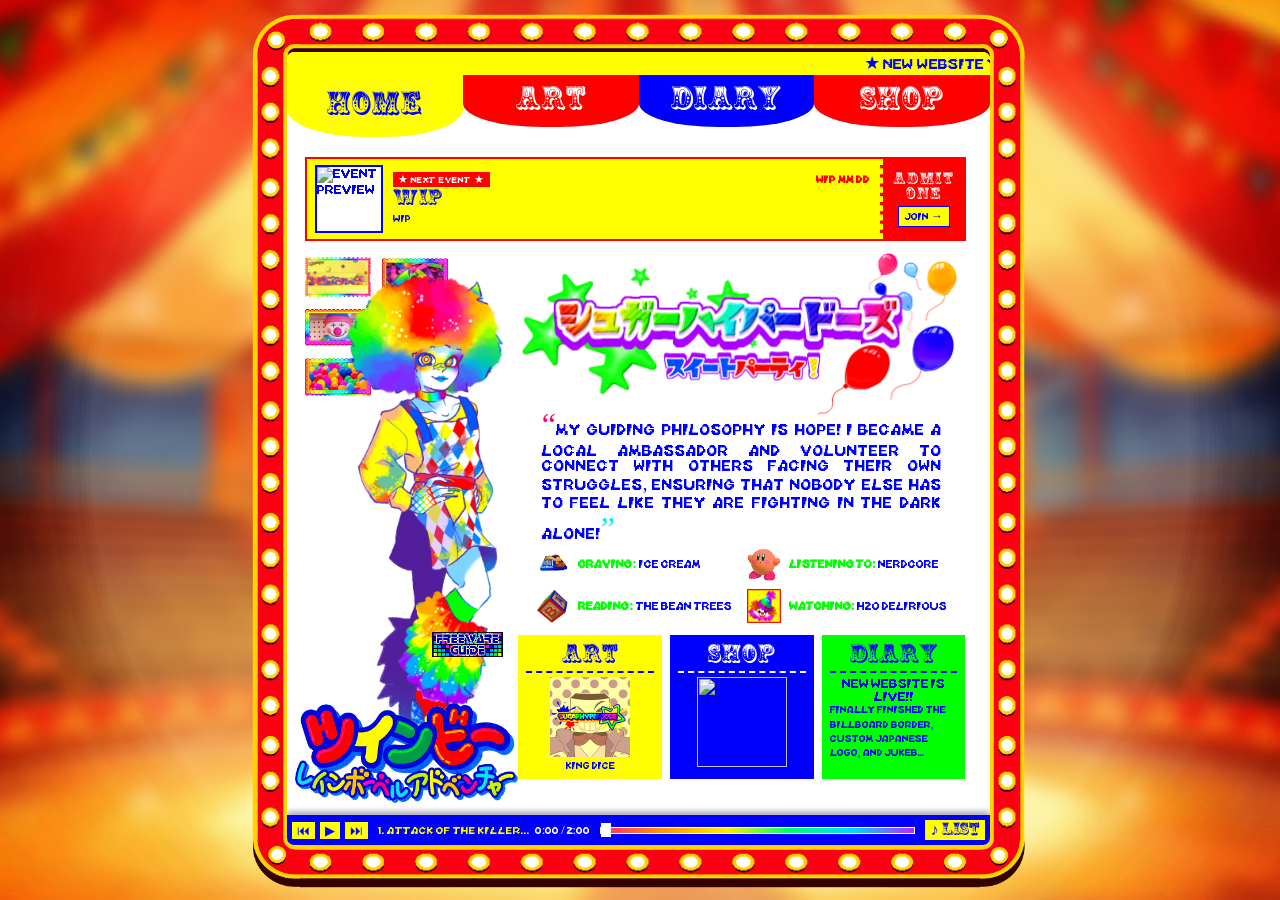
==== index.html @ fb329f6f "indexoops" ====
<!DOCTYPE html>
<html>

<head>
  <meta charset="utf-8">
  <meta http-equiv="X-UA-Compatible" content="IE=edge">
  <title>SugarHyperdose</title>
  <meta name="description" content="">
  <meta name="viewport" content="width=device-width, initial-scale=1">
  <link rel="stylesheet" href="stylesheet.css">
</head>

<body class="flex justify-center">
  <div id="web-container" class="flex justify-center align-center">
    <div id="web-container-content" class="container-content">
      <marquee>★ NEW WEBSITE YIPPEEEE!!! ★</marquee>
      <nav class="flex">
        <a href="#home" data-tab="home" class="active-tab">HOME</a>
        <a href="#art" data-tab="art">ART</a>
        <a href="#diary" data-tab="diary">DIARY</a>
        <a href="#shop" data-tab="shop">SHOP</a>
      </nav>

      <div id="scroll-area">

        <!-- ==================== HOME SECTION ==================== -->
        <section id="home" class="page-section active">
          <div class="event-ticket">
            <img class="ticket-img" src="" alt="Event preview">
            <div class="ticket-body">
              <div class="ticket-header">
                <span class="ticket-badge">★ NEXT EVENT ★</span>
                <span class="ticket-date">WIP MM DD</span>
              </div>
              <div class="ticket-title">WIP</div>
              <p class="ticket-desc">WIP</p>
            </div>
            <a href="#" class="ticket-stub">
              <span>ADMIT<br>ONE</span>
              <span class="ticket-cta">JOIN →</span>
            </a>
          </div>
          <div id="threeway" class="container-content">
            <!-- LEFT COLUMN (Unchanged) -->
            <div style="position: relative; flex: 1; height: fit-content;" class="flex column align-center">
              <img src="/assets/images/not-mine/stamps/ballpit.gif"
                style="position: absolute; left: 10px; top: 0; height: 40px;">
              <img src="/assets/images/not-mine/stamps/clowncore.png"
                style="position: absolute; left: 8px; top: 50px; height: 40px;">
              <img src="/assets/images/not-mine/stamps/clowncore2.png"
                style="position: absolute; left: 8px; top: 100px; height: 40px;">
              <img src="/assets/images/not-mine/stamps/gummyworms.png"
                style="position: absolute; left: 85px; top: 0; height: 40px;">
              <img src="/assets/images/art/2026-11-08_sugar.png" width="180" style="z-index: 1; margin-left: 40px;">
              <img src="/assets/images/not-mine/buttons/freewareguide.gif"
                style="z-index: 2; position: absolute; right: 15px; bottom: 110px; height: 25px;">
              <img
                src="/assets/images/not-mine/stamps/twinbee_rainbow_bell_adventure_logo_japan__by_ringostarr39_d6t1rvk-414w-2x.png"
                style="z-index: 2; position: absolute; right: 0; bottom: -36px; height: 100px;">
            </div>

            <!-- RIGHT COLUMN -->
            <div class="flex column align-center" style="flex: 2; padding-right: 7px;">
              <img src="/assets/images/art/2026-11-19_sugarhyperdose-sweet-party.png" style="margin: -20px 0;">
              <blockquote style="max-width: 400px;">
                <h3 style="text-align: justify;">
                  <span style="color: #ff0077; font-size: 2rem;">“</span>My guiding philosophy is <span
                    class="rainbow-text">hope!</span> I became a local ambassador and volunteer to connect with others
                  facing
                  their own struggles, ensuring that nobody else has to feel like they are fighting in the dark
                  alone!<span style="color: #00f0ff; font-size: 2rem;">”</span>
                </h3>
              </blockquote>

              <div class="flex">
                <ul class="mini-list">
                  <li>
                    <img class="thumb" src="/assets/images/not-mine/picmix.com_2781239.gif" alt="">
                    <span><strong>craving:</strong> ice cream</span>
                  </li>
                  <li>
                    <img class="thumb" src="/assets/images/not-mine/picmix.com_2671306.gif" alt="">
                    <span><strong>listening to:</strong> nerdcore</span>
                  </li>
                  <li>
                    <img class="thumb" src="/assets/images/not-mine/picmix.com_2747896.gif" alt="">
                    <span><strong>reading:</strong> the bean trees</span>
                  </li>
                  <li>
                    <img class="thumb" src="/assets/images/not-mine/picmix.com_2428074.gif" alt="">
                    <span><strong>watching:</strong> h2o delirious</span>
                  </li>
                </ul>
              </div>

              <!-- 2. GREEN, BLUE & YELLOW "NEWEST" BOXES (Under mini-list) -->
              <!-- 2. GREEN, BLUE & YELLOW "NEWEST" BOXES (Under mini-list) -->
              <div class="newest-grid">
                <a href="#art" id="newest-art-card" class="update-card box-yellow">
                  <span class="card-tag">ART</span>
                  <img id="newest-art-img" src="" alt=""
                    style="width: 80px;
  height: 80px; object-fit: cover; align-self: center;">
                  <div id="newest-art-title" class="card-title" style="font-size: 12px; margin-top: 4px;"></div>
                </a>

                <a href="#shop" class="update-card box-blue">
                  <span class="card-tag">SHOP</span>
                  <img src="" alt=""
                    style="width: 90px; height: 90px; object-fit: cover; align-self: center;">
                </a>

                <a href="#diary" id="newest-diary-card" class="update-card box-green">
                  <span class="card-tag">DIARY</span>
                  <div id="newest-diary-title" class="card-title">Entry Title</div>
                  <p id="newest-diary-desc" class="card-desc">Entry description.</p>
                </a>
              </div>

            </div>
          </div>
        </section>

        <!-- ==================== ART SECTION ==================== -->
        <section id="art" class="page-section">
          <div class="art-grid" id="art-grid"></div>
        </section>

        <!-- ==================== DIARY SECTION ==================== -->
        <section id="diary" class="page-section">
          <div class="diary-board" id="diary-board"></div>
        </section>

        <!-- ==================== SHOP SECTION ==================== -->
        <section id="shop" class="page-section">
          <h1>SHOP</h1>
          <p style="text-align: center;">Merch! Pick a category on the side!</p>

          <div class="shop-layout">
            <aside class="shop-sidebar" aria-label="Product categories">
              <button type="button" class="shop-cat-btn active" data-category="all">ALL ITEMS</button>
              <button type="button" class="shop-cat-btn" data-category="buttons">BUTTONS</button>
            </aside>

            <div class="shop-grid" id="shop-grid"></div>
          </div>
        </section>
        
      </div> <!-- end of #scroll-area -->

      <!-- ==================== DOCKED RAINBOW MUSIC PLAYER ==================== -->
      <div id="music-player" class="music-player">
        <!-- Pop-up Tracklist Drawer -->
        <div id="mp-drawer" class="mp-drawer">
          <div class="mp-drawer-header">
            <span>★ JUKEBOX TRACKLIST ★</span>
            <button id="mp-close-list" type="button">✕</button>
          </div>
          <ul id="mp-tracklist" class="mp-tracklist"></ul>
        </div>

        <!-- Main Player Bar -->
        <div class="mp-bar">
          <div class="mp-controls">
            <button id="mp-prev" type="button" title="Previous">⏮</button>
            <button id="mp-play" type="button" title="Play/Pause">▶</button>
            <button id="mp-next" type="button" title="Next">⏭</button>
          </div>

          <div class="mp-center">
            <div class="mp-meta">
              <span id="mp-title" class="mp-title">loading track...</span>
              <span id="mp-time" class="mp-time">0:00 / 0:00</span>
            </div>
            <input id="mp-seek" class="mp-seek" type="range" min="0" max="100" value="0">
          </div>

          <button id="mp-list-btn" class="mp-list-btn" type="button" title="Tracklist">♪ LIST</button>
        </div>

        <audio id="mp-audio" preload="metadata"></audio>
      </div>
      <!-- ==================== END MUSIC PLAYER ==================== -->

    </div> <!-- end of #web-container-content -->
    </div>
  </div>

  
  <!-- FULLSCREEN LIGHTBOX MODAL -->
  <div id="art-lightbox" class="lightbox" aria-hidden="true">
    <div class="lightbox-box">
      <button id="lb-close" class="lb-close" title="Close">✕</button>
      <div class="lb-stage">
        <button id="lb-prev" class="lb-arrow" title="Previous">◀</button>
        <img id="lb-img" src="" alt="">
        <button id="lb-next" class="lb-arrow" title="Next">▶</button>
      </div>
      <div class="lb-info">
        <div class="lb-top">
          <span id="lb-title">Title</span>
          <span id="lb-date">Date</span>
        </div>
        <p id="lb-desc"></p>
        <p id="lb-music" class="lb-music"></p>
        <div id="lb-kofi" class="lb-kofi" hidden>
          <span>★ WATERMARKED ON SITE — UNWATERMARKED VERSION IN THE $1 CLOWN TIER!</span>
          <a href="https://ko-fi.com/sugarhyperdose" target="_blank" rel="noopener noreferrer">KO-FI →</a>
        </div>
      </div>
    </div>
  </div>

  <!-- DIARY READER MODAL -->
  <div id="diary-modal" class="lightbox" aria-hidden="true">
    <div class="diary-reader-box">
      <button id="dm-close" class="lb-close" title="Close">✕</button>
      <div class="dm-header">
        <span id="dm-tag" class="stub-tag">★ UPDATE</span>
        <span id="dm-date">nov 22, 2026</span>
      </div>
      <h2 id="dm-title">Entry Title</h2>
      <div id="dm-body" class="dm-body"></div>
    </div>
  </div>
  
 <script>
    const sections = document.querySelectorAll('.page-section');
    const navLinks = document.querySelectorAll('nav a[data-tab]');
    const scrollArea = document.getElementById('scroll-area');

    function showSection(id) {
      // Default to 'home' if hash is empty or doesn't match a section
      const targetId = document.getElementById(id) ? id : 'home';

      sections.forEach(sec => {
        sec.classList.toggle('active', sec.id === targetId);
      });

      navLinks.forEach(link => {
        link.classList.toggle('active-tab', link.dataset.tab === targetId);
      });

      // Scroll back to the top of the box when switching tabs
      scrollArea.scrollTop = 0;
    }

    // Run when the URL hash changes (clicking links or browser Back/Forward)
    window.addEventListener('hashchange', () => {
      const hash = window.location.hash.replace('#', '');
      showSection(hash);
    });

    // Run immediately on page load so direct #art links work
    window.addEventListener('DOMContentLoaded', () => {
      const initialHash = window.location.hash.replace('#', '');
      showSection(initialHash);
    });

    // ==================== ART JSON + AUTO-FILENAME PARSER + LIGHTBOX ====================
    const artGrid = document.getElementById('art-grid');
    const lightbox = document.getElementById('art-lightbox');
    const lbImg = document.getElementById('lb-img');
    const lbTitle = document.getElementById('lb-title');
    const lbDate = document.getElementById('lb-date');
    const lbDesc = document.getElementById('lb-desc');
    const lbMusic = document.getElementById('lb-music');

    let artData = [];
    let currentIndex = 0;

    // Parses "2026-11-17_sugar-2.png" -> { title: "sugar #2", date: "nov 17, 2026" }
    function parseFilename(filename) {
      const clean = filename.replace(/\.[^/.]+$/, ''); // strip extension
      const [rawDate, rawName] = clean.split('_');
      const months = ['jan','feb','mar','apr','may','jun','jul','aug','sep','oct','nov','dec'];

      let formattedDate = '';
      if (rawDate && /^\d{4}-\d{2}-\d{2}$/.test(rawDate)) {
        const [y, m, d] = rawDate.split('-');
        formattedDate = `${months[parseInt(m, 10) - 1]} ${d}, ${y}`;
      }

      let formattedTitle = (rawName || clean)
        .replace(/-(\d+)$/, ' #$1') // turns "-2" into " #2"
        .replace(/-/g, ' ');         // turns remaining "-" into spaces

      return { title: formattedTitle, date: formattedDate };
    }

    function updateNewestArtCard() {
      const newestArtImg = document.getElementById('newest-art-img');
      const newestArtTitle = document.getElementById('newest-art-title');
      if (!newestArtImg || !artData.length) return;

      const latest = artData[0];
      const parsed = parseFilename(latest.file);
      const title = latest.title || parsed.title;

      newestArtImg.src = `/assets/images/art/${latest.file}`;
      newestArtImg.alt = title;
      if (newestArtTitle) newestArtTitle.textContent = title;
    }

   const lbKofi = document.getElementById('lb-kofi');

    function openLightbox(index) {
      if (!artData.length) return;
      currentIndex = (index + artData.length) % artData.length;
      const item = artData[currentIndex];
      const parsed = parseFilename(item.file);

      lbImg.src = `/assets/images/art/${item.file}`;
      lbTitle.textContent = item.title || parsed.title;
      lbDate.textContent = item.date || parsed.date;
      lbDesc.textContent = item.desc || '';
      lbMusic.textContent = item.music ? `♪ listening to: ${item.music}` : '';

      if (lbKofi) {
        lbKofi.hidden = !item.kofi;
      }

      lightbox.classList.add('open');
    }
    
    function renderArtGrid() {
      artGrid.innerHTML = '';
      updateNewestArtCard();

      artData.forEach((item, idx) => {
        const parsed = parseFilename(item.file);
        const title = item.title || parsed.title;

        const card = document.createElement('div');
        card.className = 'art-item';

        const img = document.createElement('img');
        img.src = `/assets/images/art/${item.file}`;
        img.alt = title;

        const span = document.createElement('span');
        span.className = 'art-label';
        span.textContent = title;

        card.appendChild(img);
        card.appendChild(span);
        card.addEventListener('click', () => openLightbox(idx));
        artGrid.appendChild(card);
      });
    }

    fetch('art.json')
      .then(res => res.json())
      .then(data => {
        artData = Array.isArray(data) ? data : [];
        renderArtGrid();
      })
      .catch(err => console.error('Failed to load art.json:', err));

    document.getElementById('lb-prev').addEventListener('click', () => openLightbox(currentIndex - 1));
    document.getElementById('lb-next').addEventListener('click', () => openLightbox(currentIndex + 1));
    document.getElementById('lb-close').addEventListener('click', () => lightbox.classList.remove('open'));

    lightbox.addEventListener('click', (e) => {
      if (e.target === lightbox) lightbox.classList.remove('open');
    });

    window.addEventListener('keydown', (e) => {
      if (!lightbox.classList.contains('open')) return;
      if (e.key === 'Escape') lightbox.classList.remove('open');
      if (e.key === 'ArrowLeft') openLightbox(currentIndex - 1);
      if (e.key === 'ArrowRight') openLightbox(currentIndex + 1);
    });

    // ==================== RAINBOW JUKEBOX PLAYER ====================
    const tracks = [
      { title: "Attack of the Killer Queen", src: "/assets/audio/music/Attack of the Killer Queen.mp3" },
      { title: "Circus", src: "/assets/audio/music/Circus.mp3" },
      { title: "DOGWALK", src: "/assets/audio/music/DOGWALK.mp3" },
      { title: "Evil Clown Music", src: "/assets/audio/music/Evil Clown Music.mp3" },
      { title: "The Ringleader (Fizzarolli's Show)", src: "/assets/audio/music/The Ringleader (Fizzarolli's Show).mp3" },
      { title: "glitter ✩‧₊˚", src: "/assets/audio/music/glitter ✩‧₊˚.mp3" },
      { title: "Go Kitty Go !", src: "/assets/audio/music/Go Kitty Go !.mp3" },
      { title: "INTERNET ANGEL", src: "/assets/audio/music/INTERNET ANGEL.mp3" },
      { title: "JACKIE'S BOX", src: "/assets/audio/music/JACKIE'S BOX.mp3" },
      { title: "jax toy but its an actual (clean) song", src: "/assets/audio/music/jax toy but its an actual (clean) song.mp3" },
      { title: "Let's Go Gambling!", src: "/assets/audio/music/Let's Go Gambling!.mp3" },
      { title: "Paparazzi Murder Party", src: "/assets/audio/music/Paparazzi Murder Party.mp3" },
      { title: "Peanut or Done？", src: "/assets/audio/music/Peanut or Done？.mp3" },
      { title: "Static ft. Hatsune Miku", src: "/assets/audio/music/Static ft. Hatsune Miku.mp3" },
      { title: "Still My Call, Fools", src: "/assets/audio/music/Still My Call, Fools.mp3" },
      { title: "you are an idiot!", src: "/assets/audio/music/you are an idiot!.mp3" },
    ];

    const audio = document.getElementById('mp-audio');
    const playBtn = document.getElementById('mp-play');
    const prevBtn = document.getElementById('mp-prev');
    const nextBtn = document.getElementById('mp-next');
    const titleEl = document.getElementById('mp-title');
    const timeEl = document.getElementById('mp-time');
    const seekEl = document.getElementById('mp-seek');
    const drawerEl = document.getElementById('mp-drawer');
    const listBtn = document.getElementById('mp-list-btn');
    const closeListBtn = document.getElementById('mp-close-list');
    const tracklistEl = document.getElementById('mp-tracklist');

    let trackIndex = 0;
    let isSeeking = false;

    function formatTrackLabel(track, index) {
      const cleanTitle = (track.title || '').replace(/^\d+\.\s*/, '');
      return `${index + 1}. ${cleanTitle}`;
    }

    function formatTime(sec) {
      if (!isFinite(sec)) return '0:00';
      const m = Math.floor(sec / 60);
      const s = Math.floor(sec % 60).toString().padStart(2, '0');
      return `${m}:${s}`;
    }

    function renderTracklist() {
      tracklistEl.innerHTML = '';
      tracks.forEach((t, i) => {
        const li = document.createElement('li');
        li.className = i === trackIndex ? 'playing' : '';
        const label = formatTrackLabel(t, i);
        li.innerHTML = `<span>${i === trackIndex ? '▶ ' : ''}${label}</span>`;
        li.addEventListener('click', () => {
          loadTrack(i, true);
          drawerEl.classList.remove('open');
          listBtn.classList.remove('active');
        });
        tracklistEl.appendChild(li);
      });
    }

    function loadTrack(index, autoplay = false) {
      if (!tracks.length) return;
      trackIndex = (index + tracks.length) % tracks.length;
      audio.src = tracks[trackIndex].src;
      titleEl.textContent = formatTrackLabel(tracks[trackIndex], trackIndex);
      seekEl.value = 0;
      timeEl.textContent = '0:00 / 0:00';
      renderTracklist();

      if (autoplay) {
        audio.play().then(() => {
          playBtn.textContent = '⏸';
        }).catch(() => {
          playBtn.textContent = '▶';
        });
      }
    }

    playBtn.addEventListener('click', () => {
      if (audio.paused) {
        audio.play();
        playBtn.textContent = '⏸';
      } else {
        audio.pause();
        playBtn.textContent = '▶';
      }
    });

    prevBtn.addEventListener('click', () => loadTrack(trackIndex - 1, !audio.paused));
    nextBtn.addEventListener('click', () => loadTrack(trackIndex + 1, !audio.paused));

    audio.addEventListener('ended', () => loadTrack(trackIndex + 1, true));

    audio.addEventListener('timeupdate', () => {
      if (!isSeeking && audio.duration) {
        seekEl.value = (audio.currentTime / audio.duration) * 100;
      }
      timeEl.textContent = `${formatTime(audio.currentTime)} / ${formatTime(audio.duration)}`;
    });

    audio.addEventListener('loadedmetadata', () => {
      timeEl.textContent = `0:00 / ${formatTime(audio.duration)}`;
    });

    seekEl.addEventListener('input', () => { isSeeking = true; });
    seekEl.addEventListener('change', () => {
      if (audio.duration) {
        audio.currentTime = (seekEl.value / 100) * audio.duration;
      }
      isSeeking = false;
    });

    listBtn.addEventListener('click', () => {
      drawerEl.classList.toggle('open');
      listBtn.classList.toggle('active');
    });

    closeListBtn.addEventListener('click', () => {
      drawerEl.classList.remove('open');
      listBtn.classList.remove('active');
    });

    loadTrack(0, false);

    // ==================== DIARY JSON + TICKET STUB READER ====================
    const diaryBoard = document.getElementById('diary-board');
    const diaryModal = document.getElementById('diary-modal');
    const dmTag = document.getElementById('dm-tag');
    const dmDate = document.getElementById('dm-date');
    const dmTitle = document.getElementById('dm-title');
    const dmBody = document.getElementById('dm-body');

    const diaryTagLabels = {
      update: '★ UPDATE',
      ramble: '✎ RAMBLE',
      vent: '⚡ VENT',
      latenight: '☾ 3AM THOUGHTS'
    };

    function updateNewestDiaryCard(entries) {
      const newestDiaryTitle = document.getElementById('newest-diary-title');
      const newestDiaryDesc = document.getElementById('newest-diary-desc');
      if (!newestDiaryTitle || !newestDiaryDesc || !entries.length) return;

      const latest = entries[0];
      const firstPara = Array.isArray(latest.body) ? (latest.body[0] || '') : (latest.body || '');
      const previewText = latest.preview || (firstPara.length > 70 ? firstPara.slice(0, 70).trim() + '...' : firstPara);

      newestDiaryTitle.textContent = latest.title || '';
      newestDiaryDesc.textContent = previewText;
    }

    function openDiaryModal(entry) {
      const type = entry.type || 'ramble';
      dmTag.textContent = entry.tag || diaryTagLabels[type] || '★ ENTRY';
      dmDate.textContent = entry.date || '';
      dmTitle.textContent = entry.title || '';

      dmBody.innerHTML = '';
      const paragraphs = Array.isArray(entry.body) ? entry.body : [entry.body || ''];
      paragraphs.forEach(text => {
        const p = document.createElement('p');
        p.textContent = text;
        dmBody.appendChild(p);
      });

      diaryModal.classList.add('open');
    }

    function renderDiaryBoard(entries) {
      diaryBoard.innerHTML = '';
      updateNewestDiaryCard(entries);

      entries.forEach((entry, idx) => {
        const type = entry.type || 'ramble';
        const tagText = entry.tag || diaryTagLabels[type] || '★ ENTRY';
        const numText = entry.num || `NO. ${String(entries.length - idx).padStart(3, '0')}`;

        const firstPara = Array.isArray(entry.body) ? (entry.body[0] || '') : (entry.body || '');
        const previewText = entry.preview || (firstPara.length > 85 ? firstPara.slice(0, 85).trim() + '...' : firstPara);

        const stub = document.createElement('article');
        stub.className = 'diary-stub';
        stub.dataset.type = type;

        stub.innerHTML = `
          <div class="stub-top">
            <span class="stub-tag">${tagText}</span>
            <span class="stub-num">${numText}</span>
          </div>
          <div class="stub-title">${entry.title || ''}</div>
          <div class="stub-date">${entry.date || ''}</div>
          <p class="stub-preview">${previewText}</p>
          <div class="stub-footer">
            <span>ADMIT ONE</span>
            <span class="stub-open">READ →</span>
          </div>
        `;

        stub.addEventListener('click', () => openDiaryModal(entry));
        diaryBoard.appendChild(stub);
      });
    }

    fetch('diary.json')
      .then(res => res.json())
      .then(data => {
        const entries = Array.isArray(data) ? data : [];
        renderDiaryBoard(entries);
      })
      .catch(err => console.error('Failed to load diary.json:', err));

    document.getElementById('dm-close').addEventListener('click', () => {
      diaryModal.classList.remove('open');
    });

    diaryModal.addEventListener('click', (e) => {
      if (e.target === diaryModal) diaryModal.classList.remove('open');
    });

    window.addEventListener('keydown', (e) => {
      if (e.key === 'Escape' && diaryModal.classList.contains('open')) {
        diaryModal.classList.remove('open');
      }
    });

    // ==================== SHOP JSON + SIDEBAR CATEGORY TABS ====================
    // ==================== SHOP JSON + SIDEBAR CATEGORY TABS ====================
    const shopGrid = document.getElementById('shop-grid');
    const shopCatButtons = document.querySelectorAll('.shop-cat-btn');

    let shopData = [];
    let activeShopCategory = 'all';

    function renderShopGrid() {
      if (!shopGrid) return;
      shopGrid.innerHTML = '';

      const filtered = activeShopCategory === 'all'
        ? shopData
        : shopData.filter(item => item.category === activeShopCategory);

      if (!filtered.length) {
        shopGrid.innerHTML = `<p class="shop-empty">nothing in this bin yet. Check back soon! ★</p>`;
        return;
      }

      filtered.forEach(item => {
        const card = document.createElement('article');
        card.className = 'shop-card';

        const tableCode = (item.table || '').trim().toUpperCase();
        const badgeHtml = tableCode
          ? `<span class="shop-table-badge" title="Artist Alley Table ${tableCode}">${tableCode}</span>`
          : '';

        card.innerHTML = `
          <div class="shop-img-wrap">
            ${badgeHtml}
            <img class="shop-img" src="${item.img}" alt="${item.name}">
          </div>
          <div class="shop-title">${item.name}</div>
          <div class="shop-price">${item.price || ''}</div>
          ${item.desc ? `<p class="shop-desc">${item.desc}</p>` : ''}
          <a class="shop-btn" href="${item.url || 'https://ko-fi.com/sugarhyperdose/shop'}" target="_blank" rel="noopener noreferrer">GET IT →</a>
        `;

        shopGrid.appendChild(card);
      });
    }

    shopCatButtons.forEach(btn => {
      btn.addEventListener('click', () => {
        activeShopCategory = btn.dataset.category;
        shopCatButtons.forEach(b => b.classList.toggle('active', b === btn));
        renderShopGrid();
      });
    });

    fetch('shop.json')
      .then(res => (res.ok ? res.json() : []))
      .then(data => {
        shopData = Array.isArray(data) ? data : [];
        renderShopGrid();
      })
      .catch(err => {
        console.error('Failed to load shop.json:', err);
        renderShopGrid();
      });
  </script>
</body>

</html>
---- stylesheet.css ----
* {
    margin: 0;
    padding: 0;
    box-sizing: border-box;
}

:root {
    --white: white;
    --pink: rgb(255, 108, 134);
    --red: red;
    --yellow: yellow;
    --green: lime;
    --purple: blueviolet;
    --blue: blue;
}

@font-face {
    font-family: 'Circus';
    src: url('/assets/fonts/circus/Circus.ttf');
}

@font-face {
    font-family: 'ASL';
    src: url('/assets/fonts/american_sign_language/American\ Sign\ Lenguage.otf');
}

@font-face {
    font-family: 'DS';
    src: url('/assets/fonts/mario_kart_ds/Mario-Kart-DS.ttf');
}

@font-face {
    font-family: 'Meow';
    src: url('/assets/fonts/chill_people/Chill\ People.otf');
}

body {
    background-image: url('/assets/images/not-mine/bg.png');
    background-size: cover;
    background-position: center;
    min-height: 100vh;
    max-height: 100vh;
    font-family: 'DS';
    text-transform: lowercase;
    font-size: 16px;
    color: var(--blue);
    overflow: hidden;
}

header {
    background-image: url('/assets/images/art/header.png');
    background-position: center;
    background-size: contain;
    width: 100%;
    min-height: 100px;
    border-top-left-radius: 5px;
    border-top-right-radius: 5px;
}

h1 {
    color: var(--red);
    font-weight: normal;
    text-align: center;
    font-family: 'Circus';
    font-size: xxx-large;
}

h3 {
    font-weight: normal;
    text-align: center;
}

strong {
    color: var(--green);
}

img {
    max-width: 100%;
    height: fit-content;
}

nav {
    z-index: 99;
}

nav a {
    font-family: 'Circus';
    display: flex;
    justify-content: center;
    align-items: center;
    flex: 1;
    padding: 10px;
    text-decoration: none;
    color: white;
    border-bottom-left-radius: 45%;
    border-bottom-right-radius: 45%;
    font-size: 30px;
}

nav a:nth-child(odd) {
  background-color: var(--blue);
}

nav a:nth-child(even) {
  background-color: var(--red);
  color: var(--white);
}

nav a:hover {
    margin-bottom: -15px;
}

marquee {
    background-color: var(--yellow);
    padding: 0 0 2px;
    font-size: 18px;
}

#web-container {
    display: flex;
    flex-direction: column;
    width: 100%;
    max-width: 800px;
    height: 100vh;
    min-height: 80%;
    max-height: 80%;
    border: 60px solid transparent;
    border-image-source: url("assets/images/not-mine/vecteezy_retro-lightbox-billboard-template-rectangle-banner_46842264.png");
    border-image-slice: 27% 9%;
    border-image-repeat: round;
}

#threeway.container-content {
    min-height: 0;
    padding-top: 10px;
    display: flex;
    width: 100%;
}

#pfp {
    border-radius: 50%;
}

.container-content .left, 
.container-content .middle, 
.container-content .right {
    flex: 1;
    display: flex;
    flex-direction: column;
    justify-content: center;
    align-items: center;
}

.flex {
    display: flex;
}

.column {
    flex-direction: column;
}

.justify-center {
    justify-content: center;
}

.justify-evenly {
    justify-content: space-evenly;
}

.align-center {
    align-items: center;
}

#web-container-content {
    border-radius: 7px;
    display: flex;
    background: var(--white);
    flex-direction: column;
    flex: 1;
    min-height: 0;
    height: 100%;
    width: 103.5%;
    overflow: hidden;
    margin-left: -3px;
    margin-top: -7.7px;
    margin-bottom: -5px;
}

#scroll-area {

    flex: 1;
    min-height: 0;
    padding-right: 10px;
    overflow-y: auto;
    overflow-x: hidden;
}


.mini-list {
    list-style: none;
    display: grid;
    grid-template-columns: repeat(2, minmax(0, 1fr));
    gap: 8px 10px;
}.mini-list li:last-child:nth-child(odd) {
    grid-column: 1 / -1;
    justify-self: center;
}

.mini-list li {
    display: flex;
    align-items: center;
    gap: 8px;
    font-size: 14px;
}

.mini-list .thumb {
    width: 34px;
    height: 34px;
    object-fit: contain;
    flex-shrink: 0;
}

.newest-grid {
    display: grid;
    grid-template-columns: repeat(3, minmax(0, 1fr));
    gap: 8px;
    width: 100%;
    margin-top: 12px;
    margin-bottom: 12px;
}

.update-card {
    display: flex;
    flex-direction: column;
    padding: 8px;
    text-decoration: none;
}


.card-tag {
    font-family: 'Circus';
    font-size: x-large;
    border-bottom: 2px dashed currentColor;
    padding-bottom: 2px;
    margin-bottom: 4px;
    text-align: center;
}

.card-title {
    text-align: center;
}

.card-desc {
    font-size: 12px;
    line-height: 1.2;
}

.box-green {
    background: var(--green);
    color: var(--blue);
    border-color: var(--blue);
}

.box-blue {
    background: var(--blue);
    color: var(--white);
    border-color: var(--yellow);
}

.box-yellow {
    background: var(--yellow);
    color: var(--blue);
    border-color: var(--red);
}

/* CARNIVAL EVENT TICKET */
.event-ticket {
    display: flex;
    align-items: stretch;
    margin: 10px 6px 6px 10px;
    background: var(--yellow);
    border: 2px solid var(--red);
    position: relative;
    overflow: hidden;
}


.ticket-img {
    width: 68px;
    height: 68px;
    object-fit: cover;
    align-self: center;
    margin: 6px 0 6px 8px;
    border: 2px solid var(--blue);
    background: var(--white);
    flex-shrink: 0;
}

.ticket-body {
    flex: 1;
    padding: 6px 10px;
    display: flex;
    flex-direction: column;
    justify-content: center;
    min-width: 0;
}

.ticket-header {
    display: flex;
    justify-content: space-between;
    align-items: center;
    gap: 6px;
    margin-bottom: 2px;
}

.ticket-badge {
    background: var(--red);
    color: var(--white);
    font-size: 11px;
    padding: 1px 5px;
    letter-spacing: 0.5px;
}

.ticket-date {
    color: var(--red);
    font-size: 13px;
    font-weight: bold;
}

.ticket-title {
    font-family: 'Circus';
    font-size: 20px;
    color: var(--blue);
    line-height: 1.05;
    margin-bottom: 2px;
}

.ticket-desc {
    font-size: 12px;
    line-height: 1.2;
    color: var(--blue);
}

/* Tear-off clickable stub on the right */
.ticket-stub {
    width: 84px;
    flex-shrink: 0;
    background: var(--red);
    color: var(--white);
    border-left: 3px dashed var(--yellow);
    text-decoration: none;
    display: flex;
    flex-direction: column;
    justify-content: center;
    align-items: center;
    text-align: center;
    padding: 6px 4px;
    gap: 4px;
}

.ticket-stub span:first-child {
    font-family: 'Circus';
    font-size: 15px;
    line-height: 1;
    letter-spacing: 1px;
}

.ticket-cta {
    background: var(--yellow);
    color: var(--blue);
    font-size: 12px;
    padding: 2px 6px;
    border: 1px solid var(--blue);
}

.ticket-stub:hover {
    background: var(--blue);
}

.ticket-stub:hover .ticket-cta {
    background: var(--green);
    color: var(--blue);
}

.page-section {
    display: none;
    padding: 8px;
}

.page-section.active {
    padding-top: 20px;
    display: flex;
    flex-direction: column;
    width: 100%;
    justify-content: center;
}

/* Optional: highlight whichever nav tab is currently open */
nav a.active-tab {
    background-color: var(--yellow) !important;
    color: var(--blue) !important;
    margin-bottom: -10px;
}

/* THUMBNAIL GRID */
.art-grid {
    display: flex;
    flex-wrap: wrap;
    justify-content: center;
    gap: 15px;
}

.art-item {
    background: var(--yellow);
    border: 2px solid var(--red);
    padding: 8px;
    max-width: 150px;
    display: flex;
    flex-direction: column;
    align-items: center;
    cursor: pointer;
}

.art-item img {
    width: 100%;
    min-height: 130px;
    aspect-ratio: 1 / 1;
    object-fit: cover;
    background: var(--white);
    border: 2px solid var(--blue);
}

.art-label {
    margin-top: 7px;
    text-align: center;
    width: 100%;
    white-space: nowrap;
    overflow: hidden;
    text-overflow: ellipsis;
}

.art-item.hidden {
    display: none;
}

/* LIGHTBOX MODAL */
.lightbox {
    display: none;
    position: fixed;
    inset: 0;
    background: rgba(0, 0, 40, 0.5);
    z-index: 9999;
    justify-content: center;
    align-items: center;
    padding: 10px;
}

.lightbox.open {
    display: flex;
}

.lightbox-box {
    background: var(--white);
    border: 8px solid var(--red);
    max-width: 560px;
    min-height: 560px;
    max-height: 560px;
    width: 100%;
    padding: 12px;
    position: relative;
    display: flex;
    flex-direction: column;
    gap: 10px;
}

.lb-close {
    position: absolute;
    top: -22px;
  right: -22px;
  width: 40px;
  height: 40px;
    background: var(--red);
    color: var(--white);
    border: 3px solid var(--yellow);
    font-family: 'DS';
    font-size: 18px;
    cursor: pointer;
}

.lb-close:hover {
    background: var(--blue);
}

.lb-stage {
    display: flex;
    align-items: center;
    justify-content: space-between;
    background: #f5f5ff;
    padding: 10px;
}

#lb-img {
    min-height: 400px;
    max-height: 400px;
    max-width: calc(100% - 80px);
    object-fit: contain;
    margin: 0 auto;
}

.lb-arrow {
    background: var(--yellow);
    color: var(--blue);
    border: 2px solid var(--blue);
    font-family: 'DS';
    font-size: 18px;
    padding: 8px 10px;
    cursor: pointer;
    flex-shrink: 0;
}

.lb-arrow:hover {
    background: var(--green);
}

.lb-info {
    flex: 1;
    background: var(--yellow);
    border: 2px solid var(--blue);
    padding: 6px 10px;
    overflow: auto;
}

.lb-top {
    display: flex;
    justify-content: space-between;
    gap: 5px;
    margin-bottom: 2px;
}

#lb-title {
    font-family: 'Circus';
    font-size: x-large;
    color: var(--blue);
}

#lb-date {
    font-size: 12px;
    color: var(--blue);
}

#lb-desc {
    color: var(--blue);
}

.lb-music {
    margin-top: 4px;
    font-size: 12px;
    color: var(--red);
}

/* ==================== RAINBOW JUKEBOX PLAYER ==================== */
.music-player {
    position: relative;
    background: var(--blue);
    padding: 5px;
    color: var(--white);
    flex-shrink: 0;
    z-index: 20;
    box-shadow: 0 -4px 5px rgba(0, 0, 40, 0.3);
}

.mp-bar {
    display: flex;
    align-items: center;
    gap: 10px;
}

.mp-controls {
    display: flex;
    gap: 5px;
    flex-shrink: 0;
}

.mp-controls button,
.mp-list-btn {
    font-family: 'DS';
    background: var(--yellow);
    color: var(--blue);
    border: none;
    padding: 1px 5px;
    cursor: pointer;
}

.mp-controls button:hover,
.mp-list-btn:hover,
.mp-list-btn.active {
    background: var(--green);
    color: var(--blue);
}

.mp-list-btn {
    font-family: 'Circus';
    font-size: 16px;
    flex-shrink: 0;
}

.mp-center {
    flex: 1;
    min-width: 0;
    display: flex;
    align-items: center;
    gap: 10px;
}

.mp-meta {
    display: flex;
    justify-content: space-between;
    align-items: center;
    gap: 5px;
    font-size: 13px;
    flex: 1;
}

.mp-title {
    color: var(--yellow);
    white-space: nowrap;
    overflow: hidden;
    text-overflow: ellipsis;
}

.mp-time {
    color: var(--white);
    font-size: 12px;
    flex-shrink: 0;
}

/* Rainbow Scrub / Playing Bar */
.mp-seek {
    
    flex: 2.5;
    -webkit-appearance: none;
    appearance: none;
    width: 100%;
    height: 7px;
    border: 1px solid var(--white);
    background: linear-gradient(
        90deg,
        #ff2a6d 0%,
        #ff9a00 20%,
        #ffee00 40%,
        #00ff66 60%,
        #00d9ff 80%,
        #b829ff 100%
    );
    cursor: pointer;
}

.mp-seek::-webkit-slider-thumb {
    -webkit-appearance: none;
    appearance: none;
    width: 10px;
    height: 14px;
    background: var(--white);
    border: none;
    cursor: pointer;
}

.mp-seek::-moz-range-thumb {
    width: 10px;
    height: 14px;
    background: var(--white);
    border: none;
    border-radius: 0;
    cursor: pointer;
}

/* Pop-Up Rainbow Tracklist Drawer */
.mp-drawer {
    display: none;
    position: absolute;
    left: 0;
    right: 0;
    bottom: 100%;
    max-height: 180px;
    overflow-y: auto;
    box-shadow: 0 -4px 5px rgba(0, 0, 40, 0.3);
}

.mp-drawer.open {
    display: block;
}

.mp-drawer-header {
    display: flex;
    justify-content: space-between;
    align-items: center;
    background: var(--blue);
    color: var(--yellow);
    font-family: 'Circus';
    font-size: 18px;
    padding: 4px 10px;
}

.mp-drawer-header button {
    background: var(--yellow);
    color: var(--blue);
    border: none;
    font-family: 'DS';
    padding: 2px 6px;
    cursor: pointer;
}

.mp-tracklist {
    list-style: none;
}

.mp-tracklist li {
    padding: 4px 7px;
    font-size: 14px;
    color: var(--blue);
    cursor: pointer;
    display: flex;
    justify-content: space-between;
    align-items: center;
}

/* Cycling Rainbow Rows in the Tracklist */
.mp-tracklist li:nth-child(6n+1) { background: #ffd6e0; }
.mp-tracklist li:nth-child(6n+2) { background: #ffe5cc; }
.mp-tracklist li:nth-child(6n+3) { background: #fff9c4; }
.mp-tracklist li:nth-child(6n+4) { background: #d4ffd6; }
.mp-tracklist li:nth-child(6n+5) { background: #d1f4ff; }
.mp-tracklist li:nth-child(6n+6) { background: #edd6ff; }

.mp-tracklist li:hover {
    filter: brightness(0.95);
    padding-left: 14px;
}

.mp-tracklist li.playing {
    background: linear-gradient(
        90deg,
        #ff2a6d,
        #ff9a00,
        #ffee00,
        #00ff66,
        #00d9ff,
        #b829ff
    );
    color: var(--white);
}

/* ==================== DIARY TICKET STUB BOARD ==================== */
.diary-board {
    display: flex;
    flex-wrap: wrap;
    justify-content: center;
    gap: 15px;
}

.diary-stub {
    --stub-bg: var(--yellow);
    --stub-ink: var(--blue);
    --stub-badge-bg: var(--red);
    --stub-badge-ink: var(--white);

    flex: 1 1 200px;
    max-width: 225px;
    background: var(--stub-bg);
    color: var(--stub-ink);
    padding: 8px 12px;
    position: relative;
    display: flex;
    flex-direction: column;
    justify-content: space-between;
    cursor: pointer;
    transition: transform 0.14s ease;
}

/* Punched semicircular ticket notches on left & right edges */
.diary-stub::before,
.diary-stub::after {
    content: "";
    position: absolute;
    top: 50%;
    width: 18px;
  height: 25px;
    background: var(--white);
    border: 3px solid var(--stub-border);
    border-radius: 50%;
    transform: translateY(-50%);
}

.diary-stub::before {
    left: -9px;
}

.diary-stub::after {
    right: -9px;
}

/* Color themes by entry type */
.diary-stub[data-type="update"] {
    --stub-bg: var(--yellow);
    --stub-ink: var(--blue);
    --stub-badge-bg: var(--red);
    --stub-badge-ink: var(--white);
}

.diary-stub[data-type="ramble"] {
    --stub-bg: var(--green);
    --stub-ink: var(--blue);
    --stub-badge-bg: var(--blue);
    --stub-badge-ink: var(--yellow);
}

.diary-stub[data-type="vent"] {
    --stub-bg: var(--red);
    --stub-ink: var(--white);
    --stub-badge-bg: var(--blue);
    --stub-badge-ink: var(--white);
}

.diary-stub[data-type="latenight"] {
    --stub-bg: var(--blue);
    --stub-ink: var(--white);
    --stub-badge-bg: var(--yellow);
    --stub-badge-ink: var(--blue);
}

.stub-top {
    display: flex;
    justify-content: space-between;
    align-items: center;
    gap: 4px;
    margin-bottom: 4px;
}

.stub-tag {
    background: var(--stub-badge-bg);
    color: var(--stub-badge-ink);
    font-size: 11px;
    padding: 1px 5px;
}

.stub-num {
    font-size: 11px;
    opacity: 0.85;
}

.stub-title {
    font-family: 'Circus';
    font-size: 19px;
    line-height: 1.05;
    margin-bottom: 2px;
}

.stub-date {
    font-size: 11px;
    opacity: 0.85;
    margin-bottom: 6px;
}

.stub-preview {
    font-size: 12px;
    line-height: 1.25;
    margin-bottom: 4px;
}

.stub-footer {
    border-top: 2px dashed currentColor;
    padding-top: 4px;
    display: flex;
    justify-content: space-between;
    align-items: center;
    font-size: 11px;
}

.stub-open {
    background: var(--white);
    color: var(--blue);
    border: 1px solid var(--blue);
    padding: 1px 5px;
}

/* DIARY FULL READER POPUP */
.diary-reader-box {
    background: var(--white);
    border: 6px solid var(--red);
    max-width: 480px;
    width: 100%;
    padding: 16px;
    position: relative;
    display: flex;
    flex-direction: column;
    gap: 8px;
}

.dm-header {
    display: flex;
    justify-content: space-between;
    align-items: center;
    border-bottom: 2px dashed var(--blue);
    padding-bottom: 6px;
}

.lightbox-box h2 {
    font-family: 'Circus';
    font-weight: normal;
    font-size: 28px;
    color: var(--red);
    line-height: 1.05;
}

.dm-body {
    background: #fffdf0;
    border: 2px solid var(--blue);
    padding: 10px 12px;
    max-height: 55vh;
    overflow-y: auto;
    display: flex;
    flex-direction: column;
    gap: 10px;
    font-size: 15px;
    line-height: 1.4;
    color: var(--blue);
}

.lb-kofi {
    margin-top: 6px;
    padding: 6px 8px;
    background: var(--red);
    color: var(--white);
    font-size: 12px;
    display: flex;
    justify-content: space-between;
    align-items: center;
    gap: 8px;
}

.lb-kofi a {
    background: var(--blue);
    color: var(--white);
    text-decoration: none;
    padding: 2px 7px;
    font-size: 11px;
    white-space: nowrap;
}

.lb-kofi[hidden] {
    display: none;
}

.shop-layout {
  display: flex;
  gap: 12px;
  align-items: flex-start;
  padding: 8px 12px 24px;
}

.shop-sidebar {
  width: 135px;
  flex-shrink: 0;
  display: flex;
  flex-direction: column;
  gap: 6px;
}

.shop-cat-btn {
  text-align: left;
  padding: 5px 7px;
  font-family: inherit;
  cursor: pointer;
  background: var(--yellow);
  color: var(--blue);
  border: 2px solid var(--blue);
}

.shop-cat-btn.active {
  background: var(--red);
  color: var(--white);
  border-color: var(--red);
}

.shop-grid {
  flex: 1;
  display: grid;
  grid-template-columns: repeat(auto-fill, minmax(145px, 1fr));
  gap: 10px;
}

.shop-card {
  background: #f5f5ff;
  border: 2px solid var(--blue);
  padding: 8px;
  display: flex;
  flex-direction: column;
  align-items: center;
  text-align: center;
  gap: 5px;
}

.shop-img {
  width: 100%;
  aspect-ratio: 1 / 1;
  object-fit: contain;
}

.shop-price {
    margin: -3px;
font-size: 20px;
  color: var(--red);
}

.shop-desc {
  font-size: 11px;
  margin: 0;
}

.shop-btn {
  margin-top: auto;
  display: inline-block;
  padding: 4px 8px;
  background: var(--green);
  text-decoration: none;
  font-size: 11px;
  border: 2px solid var(--blue);
}

.shop-empty {
  grid-column: 1 / -1;
  text-align: center;
  padding: 20px;
}

@media (max-width: 520px) {
  .shop-layout {
    flex-direction: column;
  }

  .shop-sidebar {
    width: 100%;
    flex-direction: row;
    flex-wrap: wrap;
  }
}

.shop-img-wrap {
  position: relative;
  width: 100%;
  aspect-ratio: 1 / 1;
  display: flex;
  align-items: center;
  justify-content: center;
}

.shop-img {
  width: 100%;
  height: 100%;
  object-fit: contain;
}

.shop-table-badge {
  position: absolute;
  top: 2px;
  left: 2px;
  z-index: 2;
  width: 34px;
  height: 34px;
  border-radius: 50%;
  background: var(--red);
  color: var(--white);
  border: 2px solid var(--white);
  display: flex;
  align-items: center;
  justify-content: center;
  font-size: 14px;
  letter-spacing: 0.5px;
  transform: rotate(-8deg);
  pointer-events: none;
}
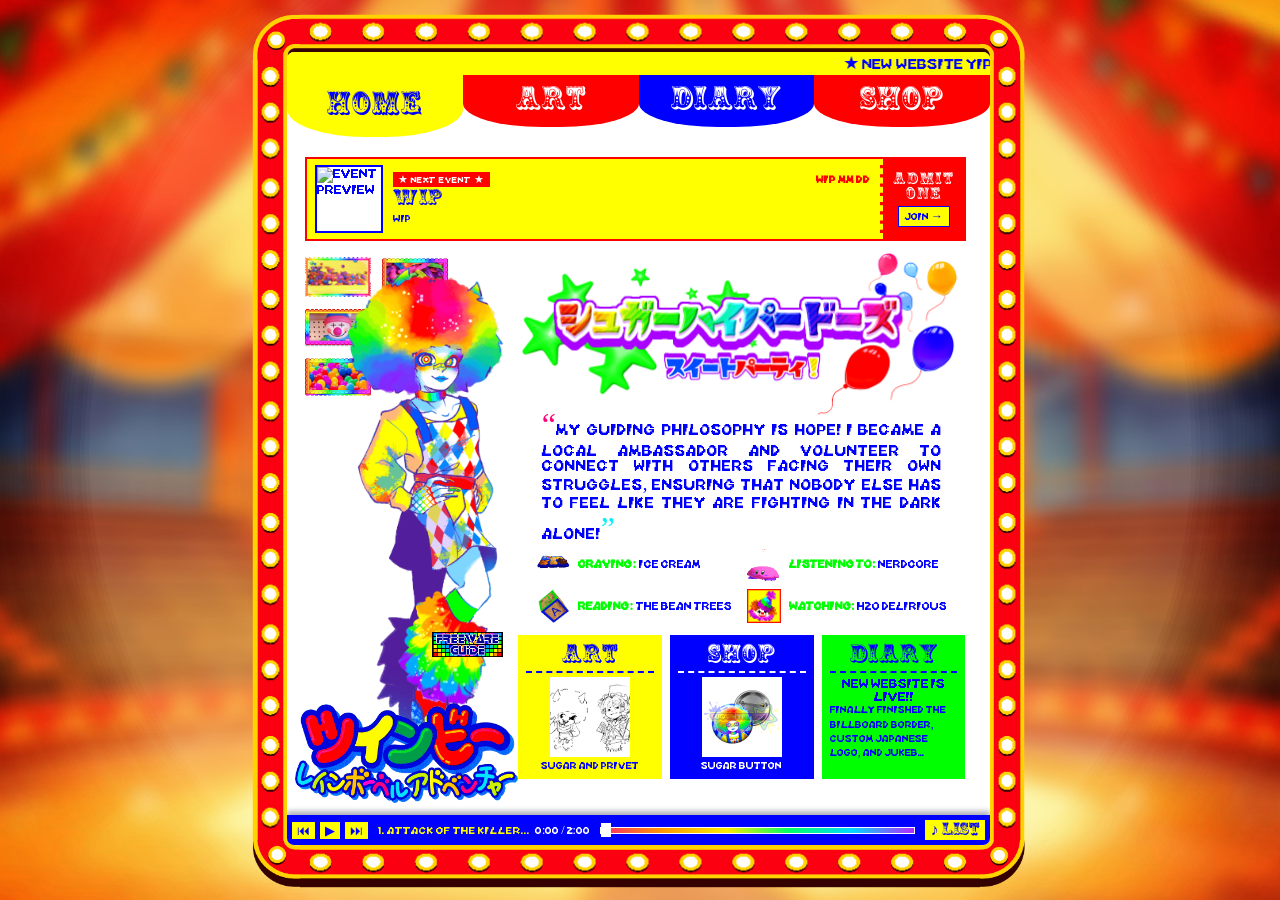
==== commit 81917b4b: "art" ====
--- a/index.html
+++ b/index.html
@@ -43,25 +43,25 @@
           <div id="threeway" class="container-content">
             <!-- LEFT COLUMN (Unchanged) -->
             <div style="position: relative; flex: 1; height: fit-content;" class="flex column align-center">
-              <img src="/assets/images/not-mine/stamps/ballpit.gif"
+              <img src="assets/images/not-mine/stamps/ballpit.gif"
                 style="position: absolute; left: 10px; top: 0; height: 40px;">
-              <img src="/assets/images/not-mine/stamps/clowncore.png"
+              <img src="assets/images/not-mine/stamps/clowncore.png"
                 style="position: absolute; left: 8px; top: 50px; height: 40px;">
-              <img src="/assets/images/not-mine/stamps/clowncore2.png"
+              <img src="assets/images/not-mine/stamps/clowncore2.png"
                 style="position: absolute; left: 8px; top: 100px; height: 40px;">
-              <img src="/assets/images/not-mine/stamps/gummyworms.png"
+              <img src="assets/images/not-mine/stamps/gummyworms.png"
                 style="position: absolute; left: 85px; top: 0; height: 40px;">
-              <img src="/assets/images/art/2026-11-08_sugar.png" width="180" style="z-index: 1; margin-left: 40px;">
-              <img src="/assets/images/not-mine/buttons/freewareguide.gif"
+              <img src="assets/images/art/2026-11-08_sugar.png" width="180" style="z-index: 1; margin-left: 40px;">
+              <img src="assets/images/not-mine/buttons/freewareguide.gif"
                 style="z-index: 2; position: absolute; right: 15px; bottom: 110px; height: 25px;">
               <img
-                src="/assets/images/not-mine/stamps/twinbee_rainbow_bell_adventure_logo_japan__by_ringostarr39_d6t1rvk-414w-2x.png"
+                src="assets/images/not-mine/stamps/twinbee_rainbow_bell_adventure_logo_japan__by_ringostarr39_d6t1rvk-414w-2x.png"
                 style="z-index: 2; position: absolute; right: 0; bottom: -36px; height: 100px;">
             </div>
 
             <!-- RIGHT COLUMN -->
             <div class="flex column align-center" style="flex: 2; padding-right: 7px;">
-              <img src="/assets/images/art/2026-11-19_sugarhyperdose-sweet-party.png" style="margin: -20px 0;">
+              <img src="assets/images/art/2026-11-19_sugarhyperdose-sweet-party.png" style="margin: -20px 0;">
               <blockquote style="max-width: 400px;">
                 <h3 style="text-align: justify;">
                   <span style="color: #ff0077; font-size: 2rem;">“</span>My guiding philosophy is <span
@@ -75,19 +75,19 @@
               <div class="flex">
                 <ul class="mini-list">
                   <li>
-                    <img class="thumb" src="/assets/images/not-mine/picmix.com_2781239.gif" alt="">
+                    <img class="thumb" src="assets/images/not-mine/picmix.com_2781239.gif" alt="">
                     <span><strong>craving:</strong> ice cream</span>
                   </li>
                   <li>
-                    <img class="thumb" src="/assets/images/not-mine/picmix.com_2671306.gif" alt="">
+                    <img class="thumb" src="assets/images/not-mine/picmix.com_2671306.gif" alt="">
                     <span><strong>listening to:</strong> nerdcore</span>
                   </li>
                   <li>
-                    <img class="thumb" src="/assets/images/not-mine/picmix.com_2747896.gif" alt="">
+                    <img class="thumb" src="assets/images/not-mine/picmix.com_2747896.gif" alt="">
                     <span><strong>reading:</strong> the bean trees</span>
                   </li>
                   <li>
-                    <img class="thumb" src="/assets/images/not-mine/picmix.com_2428074.gif" alt="">
+                    <img class="thumb" src="assets/images/not-mine/picmix.com_2428074.gif" alt="">
                     <span><strong>watching:</strong> h2o delirious</span>
                   </li>
                 </ul>
@@ -107,7 +107,8 @@
                 <a href="#shop" class="update-card box-blue">
                   <span class="card-tag">SHOP</span>
                   <img src="" alt=""
-                    style="width: 90px; height: 90px; object-fit: cover; align-self: center;">
+                    style="width: 80px;
+  height: 80px; object-fit: cover; align-self: center;">
                 </a>
 
                 <a href="#diary" id="newest-diary-card" class="update-card box-green">
@@ -297,7 +298,7 @@
       const parsed = parseFilename(latest.file);
       const title = latest.title || parsed.title;
 
-      newestArtImg.src = `/assets/images/art/${latest.file}`;
+      newestArtImg.src = `assets/images/art/${latest.file}`;
       newestArtImg.alt = title;
       if (newestArtTitle) newestArtTitle.textContent = title;
     }
@@ -310,7 +311,7 @@
       const item = artData[currentIndex];
       const parsed = parseFilename(item.file);
 
-      lbImg.src = `/assets/images/art/${item.file}`;
+      lbImg.src = `assets/images/art/${item.file}`;
       lbTitle.textContent = item.title || parsed.title;
       lbDate.textContent = item.date || parsed.date;
       lbDesc.textContent = item.desc || '';
@@ -335,7 +336,7 @@
         card.className = 'art-item';
 
         const img = document.createElement('img');
-        img.src = `/assets/images/art/${item.file}`;
+        img.src = `assets/images/art/${item.file}`;
         img.alt = title;
 
         const span = document.createElement('span');
@@ -349,14 +350,6 @@
       });
     }
 
-    fetch('art.json')
-      .then(res => res.json())
-      .then(data => {
-        artData = Array.isArray(data) ? data : [];
-        renderArtGrid();
-      })
-      .catch(err => console.error('Failed to load art.json:', err));
-
     document.getElementById('lb-prev').addEventListener('click', () => openLightbox(currentIndex - 1));
     document.getElementById('lb-next').addEventListener('click', () => openLightbox(currentIndex + 1));
     document.getElementById('lb-close').addEventListener('click', () => lightbox.classList.remove('open'));
@@ -372,24 +365,49 @@
       if (e.key === 'ArrowRight') openLightbox(currentIndex + 1);
     });
 
+    function updateNewestShopCard(items) {
+  const newestShopCard = document.querySelector('.newest-grid .box-blue');
+  if (!newestShopCard || !Array.isArray(items) || !items.length) return;
+
+  const latest = items[0];
+  let imgEl = newestShopCard.querySelector('img');
+  if (!imgEl) {
+    imgEl = document.createElement('img');
+    imgEl.style.cssText = 'width: 90px; height: 90px; object-fit: cover; align-self: center;';
+    newestShopCard.appendChild(imgEl);
+  }
+
+  imgEl.src = latest.img || '';
+  imgEl.alt = latest.name || 'Newest shop item';
+
+  let titleEl = newestShopCard.querySelector('.card-title');
+  if (!titleEl) {
+    titleEl = document.createElement('div');
+    titleEl.className = 'card-title';
+    titleEl.style.cssText = 'font-size: 12px; margin-top: 4px;';
+    newestShopCard.appendChild(titleEl);
+  }
+  titleEl.textContent = latest.name || '';
+}
+
     // ==================== RAINBOW JUKEBOX PLAYER ====================
     const tracks = [
-      { title: "Attack of the Killer Queen", src: "/assets/audio/music/Attack of the Killer Queen.mp3" },
-      { title: "Circus", src: "/assets/audio/music/Circus.mp3" },
-      { title: "DOGWALK", src: "/assets/audio/music/DOGWALK.mp3" },
-      { title: "Evil Clown Music", src: "/assets/audio/music/Evil Clown Music.mp3" },
-      { title: "The Ringleader (Fizzarolli's Show)", src: "/assets/audio/music/The Ringleader (Fizzarolli's Show).mp3" },
-      { title: "glitter ✩‧₊˚", src: "/assets/audio/music/glitter ✩‧₊˚.mp3" },
-      { title: "Go Kitty Go !", src: "/assets/audio/music/Go Kitty Go !.mp3" },
-      { title: "INTERNET ANGEL", src: "/assets/audio/music/INTERNET ANGEL.mp3" },
-      { title: "JACKIE'S BOX", src: "/assets/audio/music/JACKIE'S BOX.mp3" },
-      { title: "jax toy but its an actual (clean) song", src: "/assets/audio/music/jax toy but its an actual (clean) song.mp3" },
-      { title: "Let's Go Gambling!", src: "/assets/audio/music/Let's Go Gambling!.mp3" },
-      { title: "Paparazzi Murder Party", src: "/assets/audio/music/Paparazzi Murder Party.mp3" },
-      { title: "Peanut or Done？", src: "/assets/audio/music/Peanut or Done？.mp3" },
-      { title: "Static ft. Hatsune Miku", src: "/assets/audio/music/Static ft. Hatsune Miku.mp3" },
-      { title: "Still My Call, Fools", src: "/assets/audio/music/Still My Call, Fools.mp3" },
-      { title: "you are an idiot!", src: "/assets/audio/music/you are an idiot!.mp3" },
+      { title: "Attack of the Killer Queen", src: "assets/audio/music/Attack of the Killer Queen.mp3" },
+      { title: "Circus", src: "assets/audio/music/Circus.mp3" },
+      { title: "DOGWALK", src: "assets/audio/music/DOGWALK.mp3" },
+      { title: "Evil Clown Music", src: "assets/audio/music/Evil Clown Music.mp3" },
+      { title: "The Ringleader (Fizzarolli's Show)", src: "assets/audio/music/The Ringleader (Fizzarolli's Show).mp3" },
+      { title: "glitter ✩‧₊˚", src: "assets/audio/music/glitter ✩‧₊˚.mp3" },
+      { title: "Go Kitty Go !", src: "assets/audio/music/Go Kitty Go !.mp3" },
+      { title: "INTERNET ANGEL", src: "assets/audio/music/INTERNET ANGEL.mp3" },
+      { title: "JACKIE'S BOX", src: "assets/audio/music/JACKIE'S BOX.mp3" },
+      { title: "jax toy but its an actual (clean) song", src: "assets/audio/music/jax toy but its an actual (clean) song.mp3" },
+      { title: "Let's Go Gambling!", src: "assets/audio/music/Let's Go Gambling!.mp3" },
+      { title: "Paparazzi Murder Party", src: "assets/audio/music/Paparazzi Murder Party.mp3" },
+      { title: "Peanut or Done？", src: "assets/audio/music/Peanut or Done？.mp3" },
+      { title: "Static ft. Hatsune Miku", src: "assets/audio/music/Static ft. Hatsune Miku.mp3" },
+      { title: "Still My Call, Fools", src: "assets/audio/music/Still My Call, Fools.mp3" },
+      { title: "you are an idiot!", src: "assets/audio/music/you are an idiot!.mp3" },
     ];
 
     const audio = document.getElementById('mp-audio');
@@ -579,14 +597,6 @@
       });
     }
 
-    fetch('diary.json')
-      .then(res => res.json())
-      .then(data => {
-        const entries = Array.isArray(data) ? data : [];
-        renderDiaryBoard(entries);
-      })
-      .catch(err => console.error('Failed to load diary.json:', err));
-
     document.getElementById('dm-close').addEventListener('click', () => {
       diaryModal.classList.remove('open');
     });
@@ -654,16 +664,37 @@
       });
     });
 
-    fetch('shop.json')
-      .then(res => (res.ok ? res.json() : []))
-      .then(data => {
-        shopData = Array.isArray(data) ? data : [];
-        renderShopGrid();
-      })
-      .catch(err => {
-        console.error('Failed to load shop.json:', err);
-        renderShopGrid();
-      });
+    const cacheBust = `?t=${Date.now()}`;
+
+fetch(`art.json${cacheBust}`)
+  .then(res => res.json())
+  .then(data => {
+    artData = Array.isArray(data) ? data : [];
+    updateNewestArtCard();
+    renderArtGrid();
+  })
+  .catch(err => console.error('Failed to load art.json:', err));
+
+fetch(`diary.json${cacheBust}`)
+  .then(res => res.json())
+  .then(data => {
+    const entries = Array.isArray(data) ? data : [];
+    updateNewestDiaryCard(entries);
+    renderDiaryBoard(entries);
+  })
+  .catch(err => console.error('Failed to load diary.json:', err));
+
+fetch(`shop.json${cacheBust}`)
+  .then(res => (res.ok ? res.json() : []))
+  .then(data => {
+    shopData = Array.isArray(data) ? data : [];
+    updateNewestShopCard(shopData);
+    renderShopGrid();
+  })
+  .catch(err => {
+    console.error('Failed to load shop.json:', err);
+    renderShopGrid();
+  });
   </script>
 </body>
 
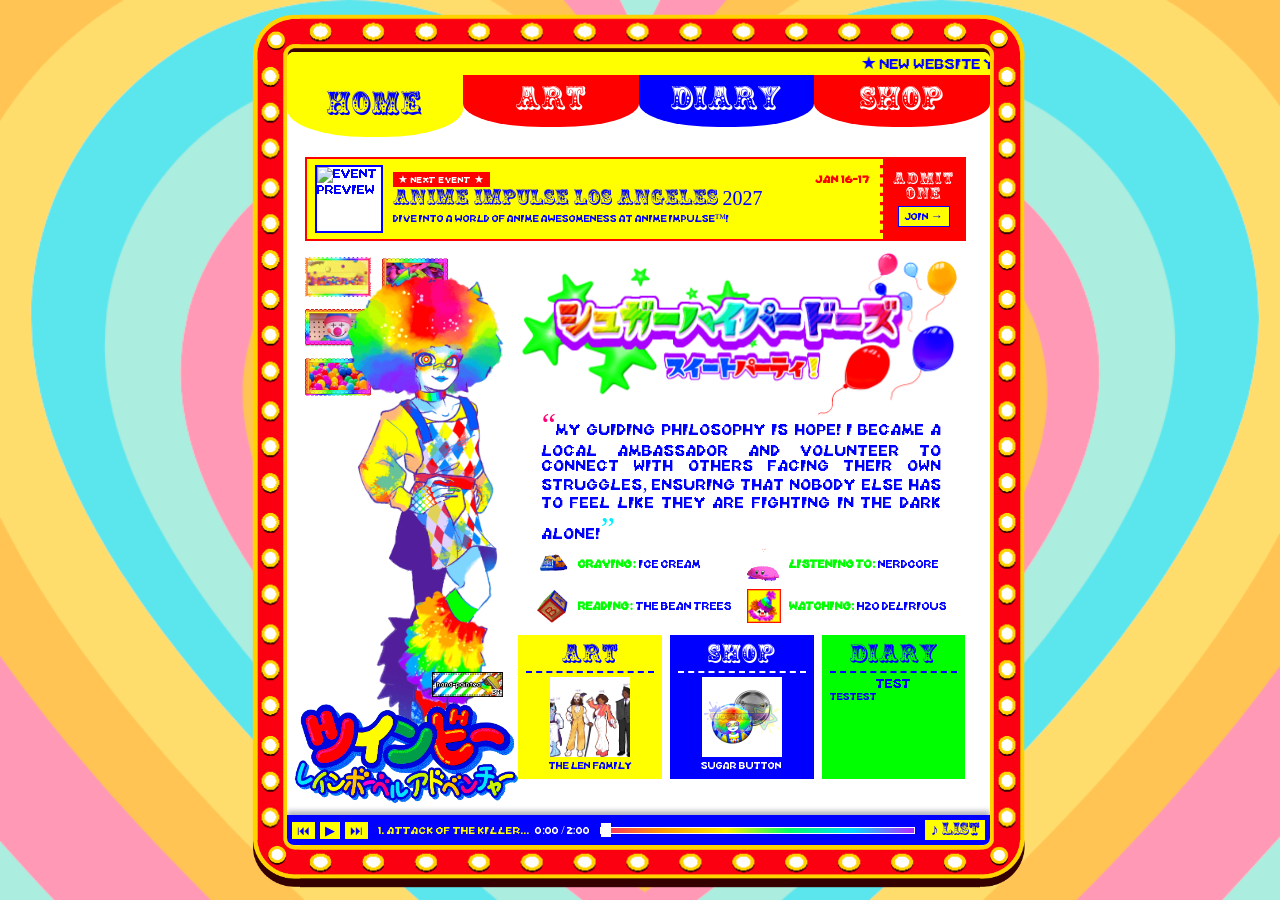
==== commit 39dae428: "urrrggh" ====
--- a/index.html
+++ b/index.html
@@ -26,14 +26,14 @@
         <!-- ==================== HOME SECTION ==================== -->
         <section id="home" class="page-section active">
           <div class="event-ticket">
-            <img class="ticket-img" src="" alt="Event preview">
+            <img class="ticket-img" src="https://cdn.vor.us/event/700668/og/2e9f1ff22572433f9a32c16b9d9db1cc.image!jpeg.1531838.jpg.ANIME-Impulse-LA-2027.jpg" alt="Event preview">
             <div class="ticket-body">
               <div class="ticket-header">
                 <span class="ticket-badge">★ NEXT EVENT ★</span>
-                <span class="ticket-date">WIP MM DD</span>
+                <span class="ticket-date">JAN 16-17</span>
               </div>
-              <div class="ticket-title">WIP</div>
-              <p class="ticket-desc">WIP</p>
+              <div class="ticket-title">ANIME Impulse Los Angeles 2027</div>
+              <p class="ticket-desc">Dive Into a World of Anime Awesomeness at ANIME Impulse™!</p>
             </div>
             <a href="#" class="ticket-stub">
               <span>ADMIT<br>ONE</span>
@@ -52,8 +52,8 @@
               <img src="assets/images/not-mine/stamps/gummyworms.png"
                 style="position: absolute; left: 85px; top: 0; height: 40px;">
               <img src="assets/images/art/2026-11-08_sugar.png" width="180" style="z-index: 1; margin-left: 40px;">
-              <img src="assets/images/not-mine/buttons/freewareguide.gif"
-                style="z-index: 2; position: absolute; right: 15px; bottom: 110px; height: 25px;">
+              <img src="assets/images/not-mine/buttons/handpainted.gif"
+                style="z-index: 2; position: absolute; right: 15px; bottom: 70px; height: 25px;">
               <img
                 src="assets/images/not-mine/stamps/twinbee_rainbow_bell_adventure_logo_japan__by_ringostarr39_d6t1rvk-414w-2x.png"
                 style="z-index: 2; position: absolute; right: 0; bottom: -36px; height: 100px;">
@@ -98,16 +98,14 @@
               <div class="newest-grid">
                 <a href="#art" id="newest-art-card" class="update-card box-yellow">
                   <span class="card-tag">ART</span>
-                  <img id="newest-art-img" src="" alt=""
-                    style="width: 80px;
+                  <img id="newest-art-img" src="" alt="" style="width: 80px;
   height: 80px; object-fit: cover; align-self: center;">
                   <div id="newest-art-title" class="card-title" style="font-size: 12px; margin-top: 4px;"></div>
                 </a>
 
                 <a href="#shop" class="update-card box-blue">
                   <span class="card-tag">SHOP</span>
-                  <img src="" alt=""
-                    style="width: 80px;
+                  <img src="" alt="" style="width: 80px;
   height: 80px; object-fit: cover; align-self: center;">
                 </a>
 
@@ -117,9 +115,11 @@
                   <p id="newest-diary-desc" class="card-desc">Entry description.</p>
                 </a>
               </div>
-
             </div>
           </div>
+          <iframe src="https://www3.cbox.ws/box/?boxid=3559354&boxtag=4m1VRs" width="100%" height="200"
+            allowtransparency="yes" allow="autoplay" frameborder="0" marginheight="0" marginwidth="0"
+            scrolling="auto"></iframe>
         </section>
 
         <!-- ==================== ART SECTION ==================== -->
@@ -141,12 +141,13 @@
             <aside class="shop-sidebar" aria-label="Product categories">
               <button type="button" class="shop-cat-btn active" data-category="all">ALL ITEMS</button>
               <button type="button" class="shop-cat-btn" data-category="buttons">BUTTONS</button>
+              <button type="keychains" class="shop-cat-btn" data-category="keychains">KEYCHAINS</button>
             </aside>
 
             <div class="shop-grid" id="shop-grid"></div>
           </div>
         </section>
-        
+
       </div> <!-- end of #scroll-area -->
 
       <!-- ==================== DOCKED RAINBOW MUSIC PLAYER ==================== -->
@@ -184,10 +185,10 @@
       <!-- ==================== END MUSIC PLAYER ==================== -->
 
     </div> <!-- end of #web-container-content -->
-    </div>
   </div>
-
-  
+  </div>
+
+
   <!-- FULLSCREEN LIGHTBOX MODAL -->
   <div id="art-lightbox" class="lightbox" aria-hidden="true">
     <div class="lightbox-box">
@@ -224,8 +225,8 @@
       <div id="dm-body" class="dm-body"></div>
     </div>
   </div>
-  
- <script>
+
+  <script>
     const sections = document.querySelectorAll('.page-section');
     const navLinks = document.querySelectorAll('nav a[data-tab]');
     const scrollArea = document.getElementById('scroll-area');
@@ -274,7 +275,7 @@
     function parseFilename(filename) {
       const clean = filename.replace(/\.[^/.]+$/, ''); // strip extension
       const [rawDate, rawName] = clean.split('_');
-      const months = ['jan','feb','mar','apr','may','jun','jul','aug','sep','oct','nov','dec'];
+      const months = ['jan', 'feb', 'mar', 'apr', 'may', 'jun', 'jul', 'aug', 'sep', 'oct', 'nov', 'dec'];
 
       let formattedDate = '';
       if (rawDate && /^\d{4}-\d{2}-\d{2}$/.test(rawDate)) {
@@ -303,7 +304,7 @@
       if (newestArtTitle) newestArtTitle.textContent = title;
     }
 
-   const lbKofi = document.getElementById('lb-kofi');
+    const lbKofi = document.getElementById('lb-kofi');
 
     function openLightbox(index) {
       if (!artData.length) return;
@@ -323,7 +324,7 @@
 
       lightbox.classList.add('open');
     }
-    
+
     function renderArtGrid() {
       artGrid.innerHTML = '';
       updateNewestArtCard();
@@ -366,29 +367,29 @@
     });
 
     function updateNewestShopCard(items) {
-  const newestShopCard = document.querySelector('.newest-grid .box-blue');
-  if (!newestShopCard || !Array.isArray(items) || !items.length) return;
-
-  const latest = items[0];
-  let imgEl = newestShopCard.querySelector('img');
-  if (!imgEl) {
-    imgEl = document.createElement('img');
-    imgEl.style.cssText = 'width: 90px; height: 90px; object-fit: cover; align-self: center;';
-    newestShopCard.appendChild(imgEl);
-  }
-
-  imgEl.src = latest.img || '';
-  imgEl.alt = latest.name || 'Newest shop item';
-
-  let titleEl = newestShopCard.querySelector('.card-title');
-  if (!titleEl) {
-    titleEl = document.createElement('div');
-    titleEl.className = 'card-title';
-    titleEl.style.cssText = 'font-size: 12px; margin-top: 4px;';
-    newestShopCard.appendChild(titleEl);
-  }
-  titleEl.textContent = latest.name || '';
-}
+      const newestShopCard = document.querySelector('.newest-grid .box-blue');
+      if (!newestShopCard || !Array.isArray(items) || !items.length) return;
+
+      const latest = items[0];
+      let imgEl = newestShopCard.querySelector('img');
+      if (!imgEl) {
+        imgEl = document.createElement('img');
+        imgEl.style.cssText = 'width: 90px; height: 90px; object-fit: cover; align-self: center;';
+        newestShopCard.appendChild(imgEl);
+      }
+
+      imgEl.src = latest.img || '';
+      imgEl.alt = latest.name || 'Newest shop item';
+
+      let titleEl = newestShopCard.querySelector('.card-title');
+      if (!titleEl) {
+        titleEl = document.createElement('div');
+        titleEl.className = 'card-title';
+        titleEl.style.cssText = 'font-size: 12px; margin-top: 4px;';
+        newestShopCard.appendChild(titleEl);
+      }
+      titleEl.textContent = latest.name || '';
+    }
 
     // ==================== RAINBOW JUKEBOX PLAYER ====================
     const tracks = [
@@ -666,35 +667,35 @@
 
     const cacheBust = `?t=${Date.now()}`;
 
-fetch(`art.json${cacheBust}`)
-  .then(res => res.json())
-  .then(data => {
-    artData = Array.isArray(data) ? data : [];
-    updateNewestArtCard();
-    renderArtGrid();
-  })
-  .catch(err => console.error('Failed to load art.json:', err));
-
-fetch(`diary.json${cacheBust}`)
-  .then(res => res.json())
-  .then(data => {
-    const entries = Array.isArray(data) ? data : [];
-    updateNewestDiaryCard(entries);
-    renderDiaryBoard(entries);
-  })
-  .catch(err => console.error('Failed to load diary.json:', err));
-
-fetch(`shop.json${cacheBust}`)
-  .then(res => (res.ok ? res.json() : []))
-  .then(data => {
-    shopData = Array.isArray(data) ? data : [];
-    updateNewestShopCard(shopData);
-    renderShopGrid();
-  })
-  .catch(err => {
-    console.error('Failed to load shop.json:', err);
-    renderShopGrid();
-  });
+    fetch(`art.json${cacheBust}`)
+      .then(res => res.json())
+      .then(data => {
+        artData = Array.isArray(data) ? data : [];
+        updateNewestArtCard();
+        renderArtGrid();
+      })
+      .catch(err => console.error('Failed to load art.json:', err));
+
+    fetch(`diary.json${cacheBust}`)
+      .then(res => res.json())
+      .then(data => {
+        const entries = Array.isArray(data) ? data : [];
+        updateNewestDiaryCard(entries);
+        renderDiaryBoard(entries);
+      })
+      .catch(err => console.error('Failed to load diary.json:', err));
+
+    fetch(`shop.json${cacheBust}`)
+      .then(res => (res.ok ? res.json() : []))
+      .then(data => {
+        shopData = Array.isArray(data) ? data : [];
+        updateNewestShopCard(shopData);
+        renderShopGrid();
+      })
+      .catch(err => {
+        console.error('Failed to load shop.json:', err);
+        renderShopGrid();
+      });
   </script>
 </body>
 
--- a/stylesheet.css
+++ b/stylesheet.css
@@ -35,7 +35,7 @@
 }
 
 body {
-    background-image: url('/assets/images/not-mine/bg.png');
+    background-image: url('/assets/images/not-mine/2686e8e3dce55eb847b592ae620284d3.png');
     background-size: cover;
     background-position: center;
     min-height: 100vh;
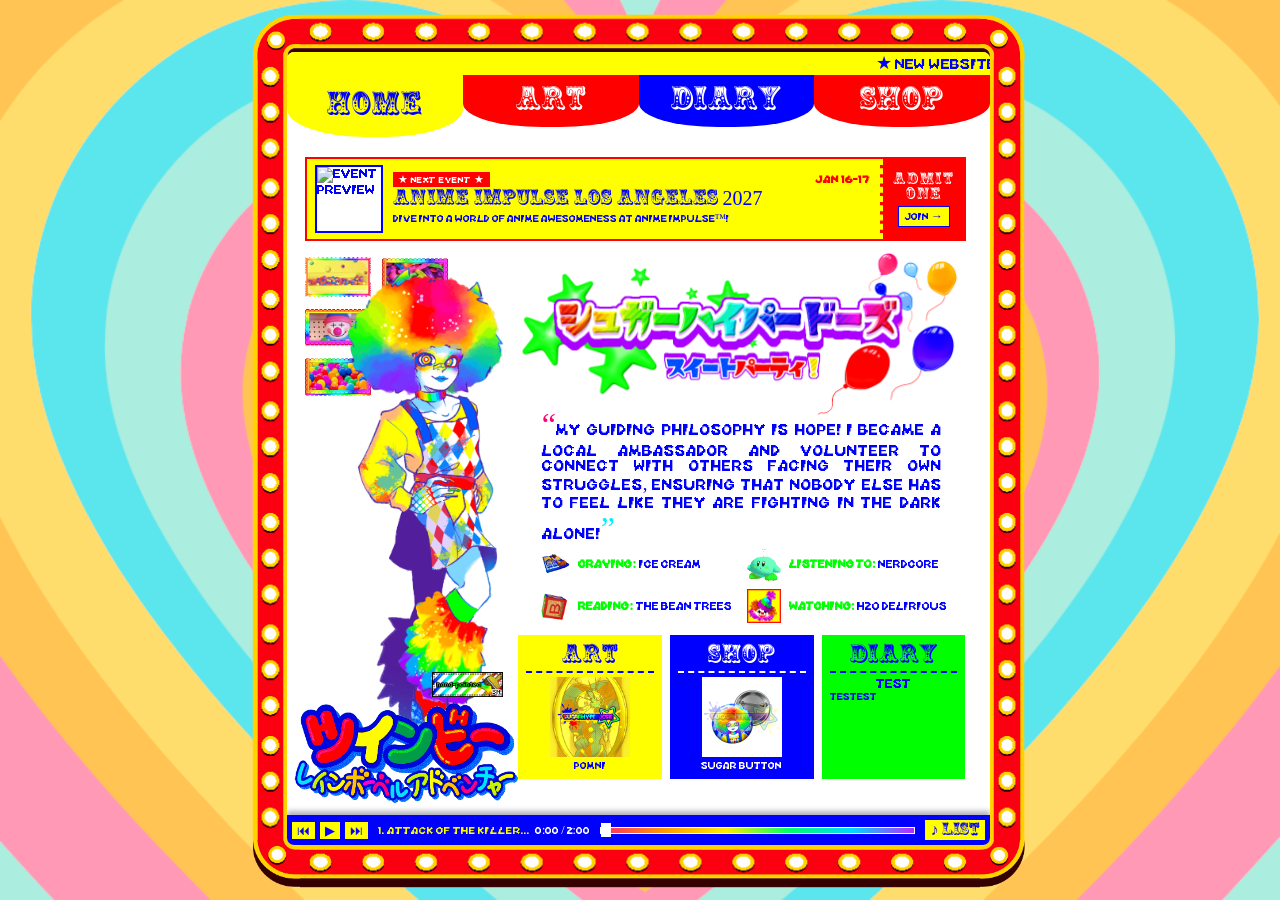
==== commit 417b7b21: "mmgg" ====
--- a/index.html
+++ b/index.html
@@ -142,6 +142,7 @@
               <button type="button" class="shop-cat-btn active" data-category="all">ALL ITEMS</button>
               <button type="button" class="shop-cat-btn" data-category="buttons">BUTTONS</button>
               <button type="keychains" class="shop-cat-btn" data-category="keychains">KEYCHAINS</button>
+              <button type="posters" class="shop-cat-btn" data-category="posters">POSTERS</button>
             </aside>
 
             <div class="shop-grid" id="shop-grid"></div>
--- a/stylesheet.css
+++ b/stylesheet.css
@@ -500,8 +500,8 @@
 }
 
 #lb-img {
-    min-height: 400px;
-    max-height: 400px;
+    min-height: 385px;
+    max-height: 385px;
     max-width: calc(100% - 80px);
     object-fit: contain;
     margin: 0 auto;
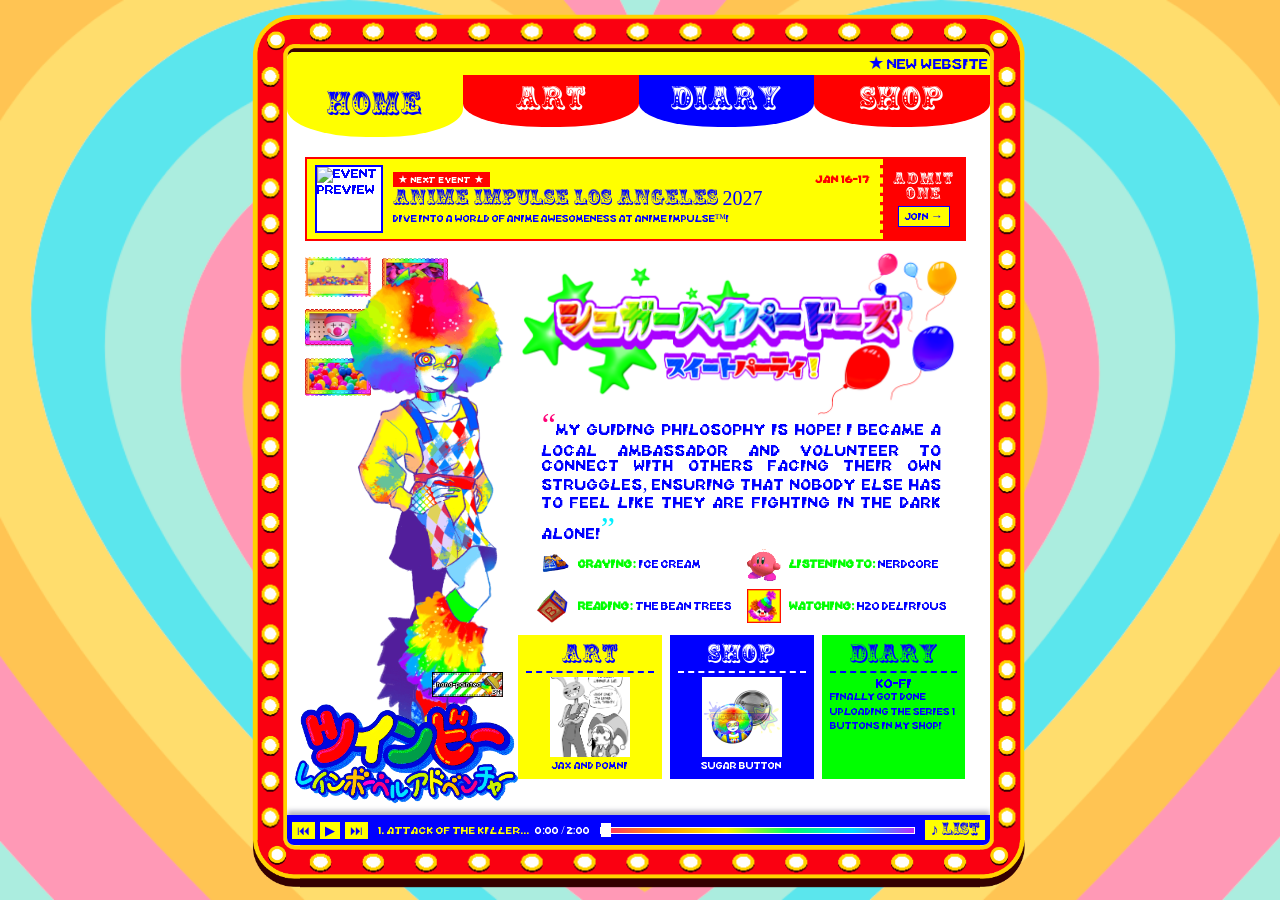
==== commit 502ad94f: "Finally got done uploading the Series 1 buttons..." ====
--- a/index.html
+++ b/index.html
@@ -698,6 +698,15 @@
         renderShopGrid();
       });
   </script>
+  <script src='https://storage.ko-fi.com/cdn/scripts/overlay-widget.js'></script>
+<script>
+  kofiWidgetOverlay.draw('sugarhyperdose', {
+    'type': 'floating-chat',
+    'floating-chat.donateButton.text': 'Support me',
+    'floating-chat.donateButton.background-color': '#00b9fe',
+    'floating-chat.donateButton.text-color': '#fff'
+  });
+</script>
 </body>
 
 </html>
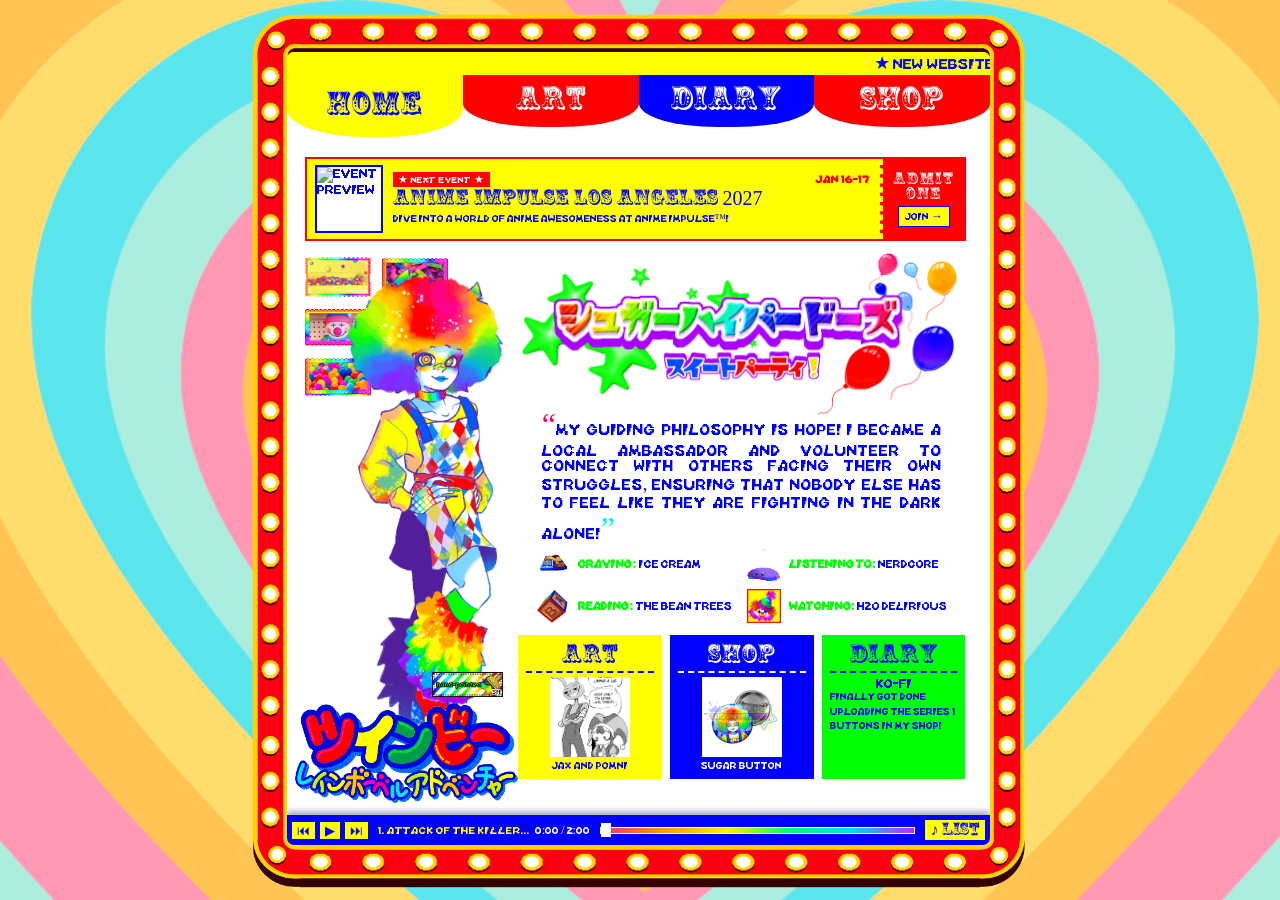
==== commit 06a5f5d0: "Wew" ====
--- a/index.html
+++ b/index.html
@@ -143,6 +143,7 @@
               <button type="button" class="shop-cat-btn" data-category="buttons">BUTTONS</button>
               <button type="keychains" class="shop-cat-btn" data-category="keychains">KEYCHAINS</button>
               <button type="posters" class="shop-cat-btn" data-category="posters">POSTERS</button>
+              <button type="digital-art" class="shop-cat-btn" data-category="digital-art">DIGITAL ART</button>
             </aside>
 
             <div class="shop-grid" id="shop-grid"></div>
--- a/stylesheet.css
+++ b/stylesheet.css
@@ -427,7 +427,6 @@
     aspect-ratio: 1 / 1;
     object-fit: cover;
     background: var(--white);
-    border: 2px solid var(--blue);
 }
 
 .art-label {
